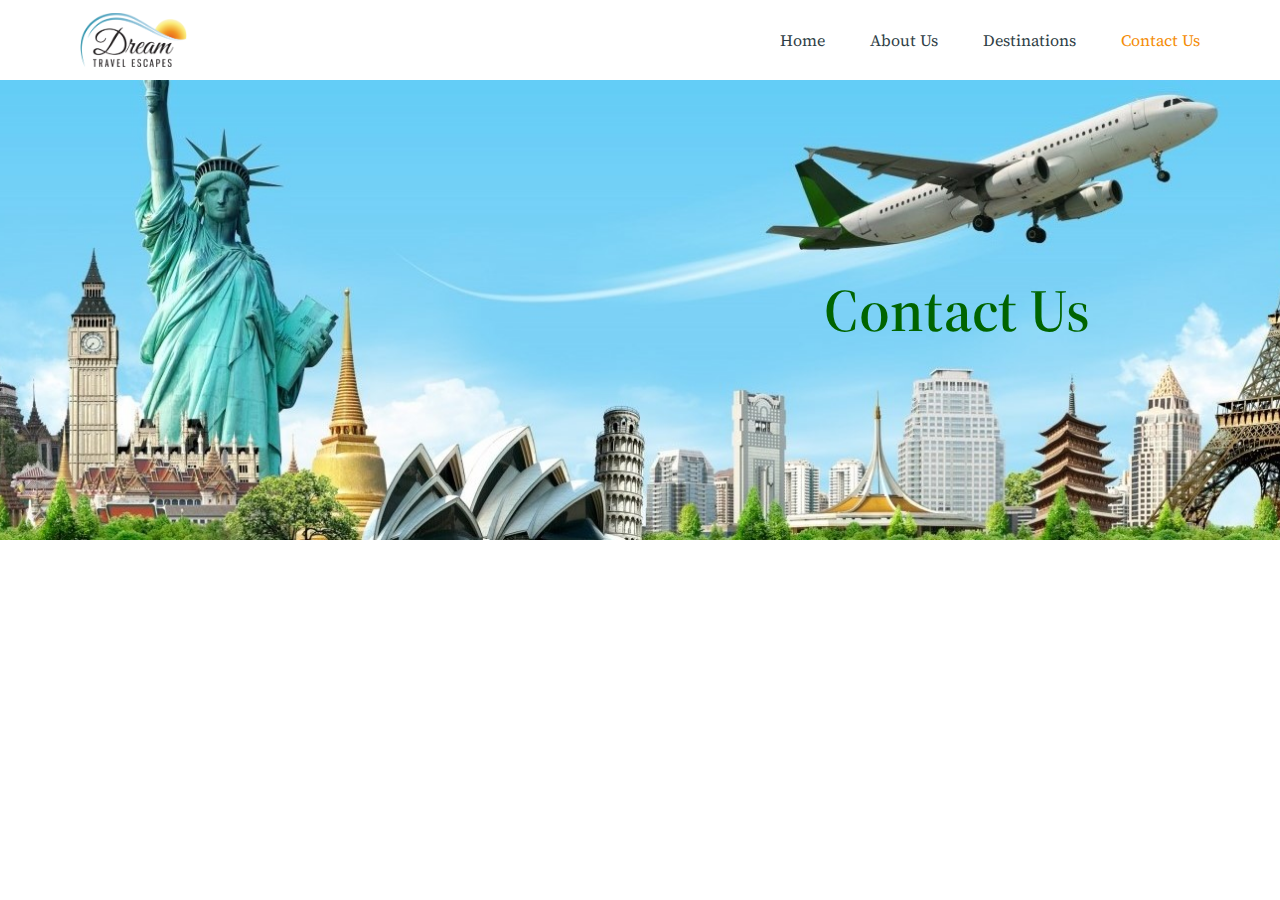
==== contact.html @ 8d0867cf "Finish Contact enter section" ====
<!DOCTYPE html>
<html lang="en">
    <head>
        <meta charset="UTF-8" />
        <meta http-equiv="X-UA-Compatible" content="IE=edge" />
        <meta name="viewport" content="width=device-width, initial-scale=1.0" />
        <title>Contuct Us</title>

        <link rel="preconnect" href="https://fonts.googleapis.com" />
        <link rel="preconnect" href="https://fonts.gstatic.com" crossorigin />
        <link rel="preconnect" href="https://fonts.googleapis.com" />
        <link rel="preconnect" href="https://fonts.gstatic.com" crossorigin />
        <link
            href="https://fonts.googleapis.com/css2?family=Be+Vietnam+Pro:wght@400;600&family=Inter:wght@400;600&family=Poppins:wght@400;600&family=Source+Serif+Pro:ital,wght@0,400;0,600;1,400&display=swap"
            rel="stylesheet"
        />

        <link rel="stylesheet" href="style.css" />
    </head>
    <body>
        <header class="header">
            <nav class="navigation">
                <img src="./assets/logo.png" alt="Dream Travel" class="logo" />
                <ul class="navigation__links">
                    <li><a href="index.html">Home</a></li>
                    <li><a href="./about.html">About Us</a></li>
                    <li><a href="./destinations.html">Destinations</a></li>
                    <li>
                        <a href="./contact.html" id="navigation__link"
                            >Contact Us</a
                        >
                    </li>
                </ul>
            </nav>
        </header>
        <section id="contactEnter-section">
            <div class="contactEnter-section__container">
                <div class="contactEnter-section__background">
                    <h1>Contact Us</h1>
                </div>
            </div>
        </section>
    </body>
</html>
---- style.css ----
* {
    padding: 0;
    margin: 0;
    box-sizing: border-box;
}

body {
    font-family: "Be Vietnam Pro", sans-serif;
    font-family: "Source Serif Pro", serif;
}

ul {
    list-style-type: none;
}

a {
    text-decoration: none;
}

/* Header */

.header {
    height: 80px;
}

.logo {
    height: 54px;
}

.navigation {
    max-width: 1440px;
    margin: 0 auto;

    display: flex;
    justify-content: space-between;
    align-items: center;
    height: 100%;
    padding-left: 80px;
    padding-right: 80px;
}

.navigation__links {
    display: flex;
    gap: 45px;
    align-items: right;
}

.navigation__links li a {
    color: #2f3e46;
    font-size: 16px;
}

.navigation__links li a:hover {
    color: #f48c06;
}

#navigation__link {
    color: #f48c06;
}

/* Hero Section */

#hero-section {
    background-image: url(./assets/hero.jpg);
    background-size: cover;
    background-position: top;
    background-color: #fbfafa;
}

.hero-section__container {
    max-width: 1440px;
    margin: 0 auto;
    padding: 190px;
}

.hero-section__container h1 {
    color: #ffffff;
    text-align: center;
    font-size: 140px;
    line-height: 90px;
    font-weight: 600;
}

.hero-section__container h2 {
    color: #ffffff;
    text-align: center;
    font-size: 40px;
    line-height: 50px;
    font-weight: 400;
}

.hero-section__container h3 {
    color: #ffffff;
    text-align: center;
    font-size: 35px;
    line-height: 75px;
    font-weight: 300;
    font-style: italic;
}

/* About Us Section */

#about-section {
    background-color: #d0ccc733;
}

.about-section__container {
    max-width: 1440px;
    margin: 0 auto;
    padding: 80px;
}

.about-section__container h2 {
    text-align: center;
    font-size: 60px;
    line-height: 72px;
    color: #2f3e46;
    margin-bottom: 60px;
}

.about-section__filters {
    display: flex;
    justify-content: space-between;
    margin-bottom: 60px;
    gap: 40px;
}

.about-section__left {
    width: 50%;
}

.about-section__right video {
    width: 100%;
    height: auto;
}

.about-section__right {
    width: 50%;
}

.about-section__left h3 {
    font-size: 40px;
    line-height: 50px;
    color: #2f3e46;
    margin-bottom: 35px;
    font-weight: 400;
}

.about-section__left p {
    color: #2f2f2f;
    font-size: 20px;
    margin-bottom: 45px;
}

.about-section__left a {
    color: #f48c06;
    font-size: 20px;
    line-height: 40px;
    margin-bottom: 30px;
}

/* Destinations Section */

.destinations-section__container {
    max-width: 1440px;
    margin: 0 auto;
    padding: 80px;

    display: flex;
    justify-content: space-between;
    gap: 40px;
}

.destinations-section__left {
    width: 30%;
}

.destinations-section__left h3 {
    text-align: left;
    font-size: 60px;
    line-height: 72px;
    color: #2f3e46;
    margin-bottom: 40px;
    font-weight: 600;
}

.destinations-section__left ol li,
li a {
    color: #2f3e46;
    font-size: 20px;
    line-height: 60px;
}

.destinations-section__left ol li {
    margin-left: 30px;
}

.destinations-section__left ol li:hover,
li a:hover {
    color: #f48c06;
}

.explore-link {
    color: #f48c06;
    font-size: 20px;
    line-height: 120px;
}

.destinations-section__right {
    width: 70%;
    display: flex;
    flex-wrap: wrap;
    gap: 40px;
}

.destinations-card {
    width: 45%;

    padding: 10px;
    background-color: #d0ccc733;
    border-radius: 10px;
}

.destinations-card__img {
    width: 100%;
    height: auto;
    margin-bottom: 24px;
}

.destinations-card__title {
    font-size: 25px;
    line-height: 40px;
    font-weight: 600;

    margin-bottom: 5px;
    text-align: left;
}

.destinations-card__text {
    font-size: 14px;
    line-height: 28px;
    color: #2f3e46;
    text-align: left;
    margin-bottom: 30px;
}

/* Footer */

#footer {
    background-color: #d0ccc733;
}

.footer__container {
    max-width: 1440px;
    margin: 0 auto;
    padding: 80px;
}

.footer__logo {
    width: 200px;
    height: auto;
}

.footer__text {
    color: #2f3e46;
    font-size: 16px;
    line-height: 50px;
    display: block;
}

.footer__social-icons img {
    margin-top: 40px;
    border-radius: 30%;
}

.footer__brand {
    width: 30%;
}

.text-center {
    text-align: center;
}

.footer__logo {
    margin-bottom: 25px;
}

.footer__content {
    display: flex;
    margin-bottom: 80px;
    justify-content: space-between;
}

.footer__heading {
    color: #2f2f2f;
    font-size: 25px;
    line-height: 50px;
    margin-bottom: 25px;
}

.footer__contact {
    width: 30%;
}

.footer__contact p {
    line-height: 30px;
}

.footer__brand p {
    line-height: 30px;
}

/* Destinations Page */
/* Introduction Section */

#introduction-section {
    background-image: url(./assets/destinations.jpg);
    background-size: cover;
    background-position: top;
    background-color: #fbfafa;
}

.introduction-section__container {
    max-width: 1440px;
    margin: 0 auto;
    padding: 190px;
}

.introduction-section__container h1 {
    color: #ffffff;
    text-align: center;
    font-size: 120px;
    line-height: 140px;
    font-weight: 600;
}

/* Data Table Section */

.data-section__container {
    max-width: 1440px;
    margin: 0 auto;
    padding: 80px;
}

.data-section__container h2 {
    text-align: center;
    font-size: 60px;
    line-height: 72px;
    color: #2f3e46;
    margin-bottom: 60px;
}

.destinations-table {
    border-collapse: collapse;
    width: 100%;
}

.destinations-table td,
th {
    text-align: center;
    border: 1px solid #ddd;
    padding: 8px;
}

.destinations-table tr:nth-child(even) {
    background-color: #f2f2f2;
}

.destinations-table tr:hover {
    background-color: #ddd;
}

.destinations-table th {
    padding-top: 12px;
    padding-bottom: 12px;
    text-align: center;
    background-color: #0077b6;
    color: #ffffff;
}

/* Sightseeings Section */

#sightseeings-section {
    background-color: d0ccc733;
}

.sightseeings-section__container {
    max-width: 1440px;
    margin: 0 auto;
    padding: 80px;
}

.sightseeings-section__filter {
    display: flex;
    gap: 40px;
    margin-bottom: 40px;
}

.sightseeings-section__left iframe {
    width: 100%;
    height: 100%;
}

.sightseeings-section__left {
    width: 45%;
}

.sightseeings-section__right {
    width: 55%;
}

.sightseeings-section__right h3 {
    font-size: 40px;
    line-height: 50px;
    color: #0077b6;
    margin-bottom: 15px;
    font-weight: 600;
}

.sightseeings-dl dt {
    color: #2f2f2f;
    font-size: 20px;
    font-weight: 600;
}

.sightseeings-dl dd {
    color: #2f2f2f;
    font-size: 16px;
    font-weight: 400;
    margin-left: 30px;
    margin-bottom: 10px;
}

/* Contact Us Page */
/* Contact Enter Section */

#contactEnter-section {
    background-image: url(./assets/contact.jpg);
    background-size: cover;
    background-position: top;
    background-color: #fbfafa;
}

.contactEnter-section__container {
    max-width: 1440px;
    margin: 0 auto;
    padding: 190px;
}

.contactEnter-section__container h1 {
    color: #006400;
    text-align: end;
    font-size: 60px;
    line-height: 80px;
    font-weight: 600;
}
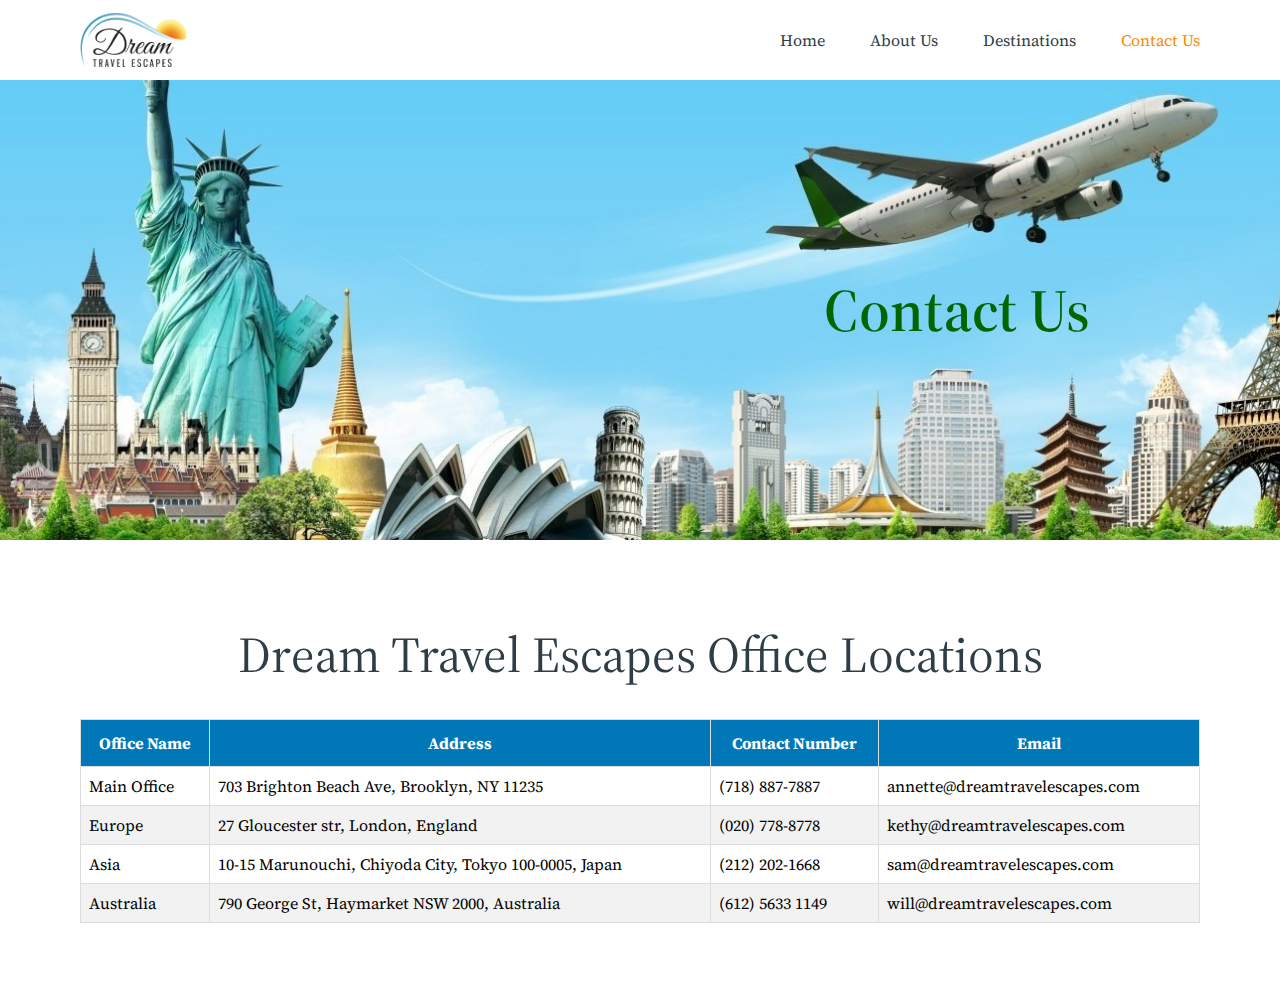
==== commit 3f9e3cf9: "Finish Locations table section" ====
--- a/contact.html
+++ b/contact.html
@@ -40,5 +40,51 @@
                 </div>
             </div>
         </section>
+        <section id="locations-section">
+            <div class="locations-section__container">
+                <h2>Dream Travel Escapes Office Locations</h2>
+                <table class="locations-table">
+                    <thead>
+                        <tr>
+                            <th>Office Name</th>
+                            <th>Address</th>
+                            <th>Contact Number</th>
+                            <th>Email</th>
+                        </tr>
+                    </thead>
+                    <tbody>
+                        <tr>
+                            <td>Main Office</td>
+                            <td>703 Brighton Beach Ave, Brooklyn, NY 11235</td>
+                            <td>(718) 887-7887</td>
+                            <td>annette@dreamtravelescapes.com</td>
+                        </tr>
+                        <tr>
+                            <td>Europe</td>
+                            <td>27 Gloucester str, London, England</td>
+                            <td>(020) 778-8778</td>
+                            <td>kethy@dreamtravelescapes.com</td>
+                        </tr>
+                        <tr>
+                            <td>Asia</td>
+                            <td>
+                                10-15 Marunouchi, Chiyoda City, Tokyo 100-0005,
+                                Japan
+                            </td>
+                            <td>(212) 202-1668</td>
+                            <td>sam@dreamtravelescapes.com</td>
+                        </tr>
+                        <tr>
+                            <td>Australia</td>
+                            <td>
+                                790 George St, Haymarket NSW 2000, Australia
+                            </td>
+                            <td>(612) 5633 1149</td>
+                            <td>will@dreamtravelescapes.com</td>
+                        </tr>
+                    </tbody>
+                </table>
+            </div>
+        </section>
     </body>
 </html>
--- a/style.css
+++ b/style.css
@@ -454,3 +454,48 @@
     line-height: 80px;
     font-weight: 600;
 }
+
+/* Locations Table Section */
+
+.locations-section__container {
+    max-width: 1440px;
+    margin: 0 auto;
+    padding: 80px;
+}
+
+.locations-section__container h2 {
+    text-align: center;
+    font-size: 50px;
+    font-weight: 400;
+    color: #2f3e46;
+    margin-bottom: 30px;
+}
+
+.locations-table {
+    border-collapse: collapse;
+    width: 100%;
+    margin-top: 0px;
+}
+
+.locations-table td,
+th {
+    text-align: left;
+    border: 1px solid #ddd;
+    padding: 8px;
+}
+
+.locations-table tr:nth-child(even) {
+    background-color: #f2f2f2;
+}
+
+.locations-table tr:hover {
+    background-color: #ddd;
+}
+
+.locations-table th {
+    padding-top: 12px;
+    padding-bottom: 12px;
+    text-align: center;
+    background-color: #0077b6;
+    color: #ffffff;
+}
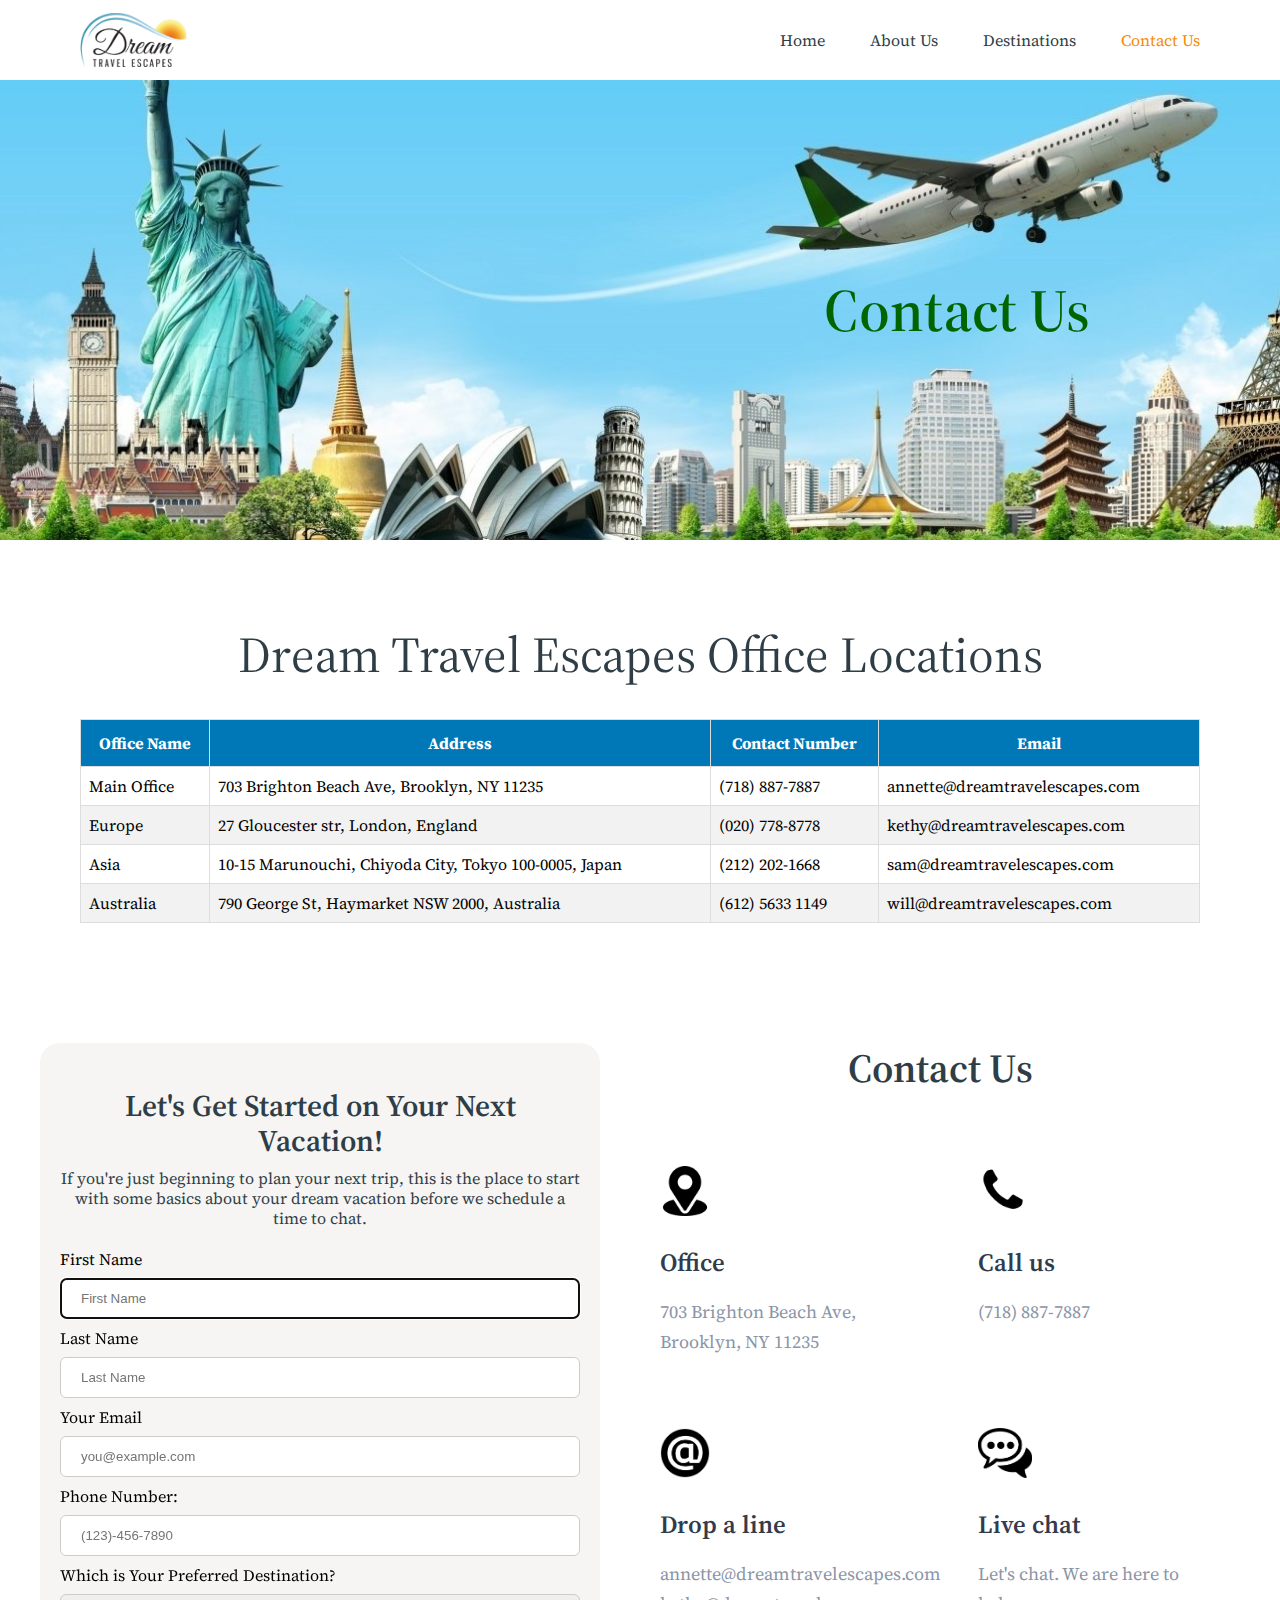
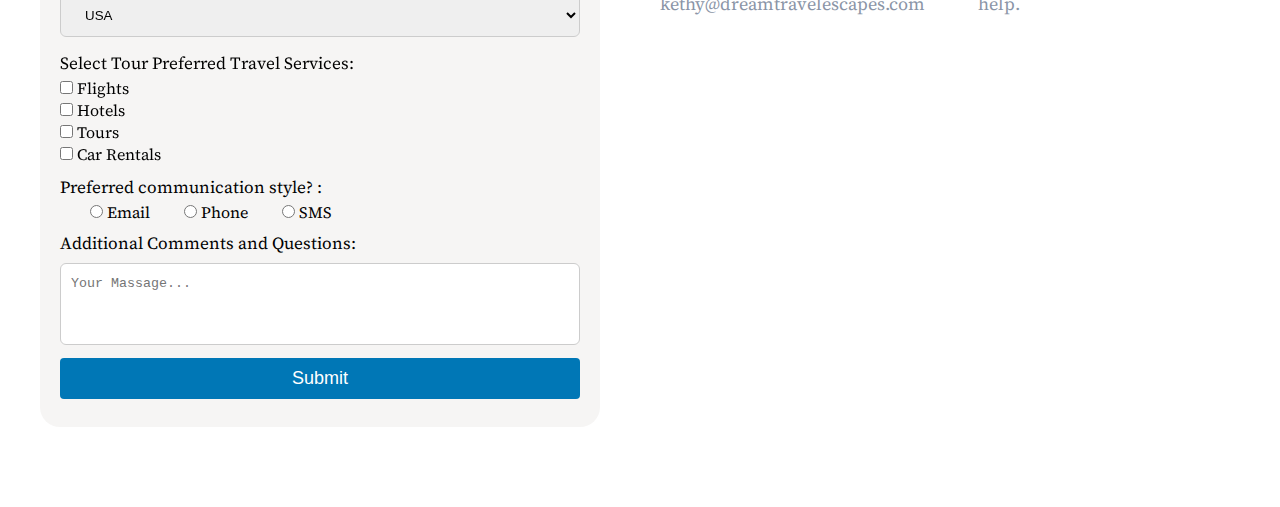
==== commit 61f7731b: "Finish Contact Form section" ====
--- a/contact.html
+++ b/contact.html
@@ -86,5 +86,239 @@
                 </table>
             </div>
         </section>
+        <section id="contactForm-section">
+            <div class="contactForm-section__container">
+                <div class="contactForm-section__left">
+                    <form class="form-content">
+                        <h4>Let's Get Started on Your Next Vacation!</h4>
+                        <p>
+                            If you're just beginning to plan your next trip,
+                            this is the place to start with some basics about
+                            your dream vacation before we schedule a time to
+                            chat.
+                        </p>
+                        <div>
+                            <label for="firstName">First Name</label><br />
+                            <input
+                                type="text"
+                                id="firstName"
+                                name="firstName"
+                                placeholder="First Name"
+                                required
+                                autofocus
+                            />
+                        </div>
+
+                        <div>
+                            <label for="lastName">Last Name</label><br />
+                            <input
+                                type="text"
+                                id="lastName"
+                                name="lastName"
+                                placeholder="Last Name"
+                                required
+                            />
+                        </div>
+
+                        <div>
+                            <label for="emailInput">Your Email</label><br />
+                            <input
+                                type="email"
+                                id="emailInput"
+                                name="email"
+                                placeholder="you@example.com"
+                                required
+                            />
+                        </div>
+
+                        <div>
+                            <label for="phoneNumberInput">Phone Number:</label>
+                            <input
+                                type="tel"
+                                id="phoneNumberInput"
+                                name="phoneNumber"
+                                pattern="[0-9]{3}-[0-9]{3}-[0-9]{4}"
+                                placeholder="(123)-456-7890"
+                                required
+                            />
+                        </div>
+
+                        <div>
+                            <label for="preferredDestinationSelect"
+                                >Which is Your Preferred Destination?</label
+                            >
+                            <select
+                                id="preferredDestinationSelect"
+                                name="preferredDestination"
+                            >
+                                <option value="USA">USA</option>
+                                <option value="Canada">Canada</option>
+                                <option value="Mexico">Mexico</option>
+                                <option value="Caribbean">Caribbean</option>
+                                <option value="Europe">Europe</option>
+                                <option value="Central America">
+                                    Central America
+                                </option>
+                                <option value="South America">
+                                    South America
+                                </option>
+                                <option value="South Pacific">
+                                    South Pacific
+                                </option>
+                                <option value="Australia">Australia</option>
+                                <option value="Indian Ocean">
+                                    Indian Ocean
+                                </option>
+                                <option value="Asia">Asia</option>
+                                <option value="Africa">Africa</option>
+                                <option value="Middle East">Middle East</option>
+                            </select>
+                        </div>
+
+                        <div class="form-checkbox">
+                            <h5>Select Tour Preferred Travel Services:</h5>
+                            <div>
+                                <input
+                                    type="checkbox"
+                                    id="preferredServiceFlightsCheckbox"
+                                    name="isFlightsPreferred"
+                                    required
+                                />
+                                <label for="preferredServiceflightsCheckbox"
+                                    >Flights</label
+                                >
+                            </div>
+                            <div>
+                                <input
+                                    type="checkbox"
+                                    id="preferredServiceHotelsCheckbox"
+                                    name="isHotelssPreferred"
+                                />
+                                <label for="preferredServiceHotelsCheckbox"
+                                    >Hotels</label
+                                >
+                            </div>
+                            <div>
+                                <input
+                                    type="checkbox"
+                                    id="preferredServiceToursCheckbox"
+                                    name="isToursPreferred"
+                                />
+                                <label for="preferredServiceToutssCheckbox"
+                                    >Tours</label
+                                >
+                            </div>
+                            <div>
+                                <input
+                                    type="checkbox"
+                                    id="preferredServiceCarRentalsCheckbox"
+                                    name="isCarRentalssPreferred"
+                                />
+                                <label for="preferredServiceCarRentalsCheckbox"
+                                    >Car Rentals</label
+                                >
+                            </div>
+                        </div>
+
+                        <div class="form-radio">
+                            <h5>Preferred communication style? :</h5>
+                            <input
+                                type="radio"
+                                id="emailRadio"
+                                name="preferredCommunicationStyle"
+                                value="Email"
+                            />
+                            <label for="emailRadio">Email</label>
+
+                            <input
+                                type="radio"
+                                id="phoneRadio"
+                                name="preferredCommunicationStyle"
+                                value="Phone"
+                            />
+                            <label for="phoneRadio">Phone</label>
+
+                            <input
+                                type="radio"
+                                id="smsRadio"
+                                name="preferredCommunicationStyle"
+                                value="SMA"
+                            />
+                            <label for="smsRadio">SMS</label>
+                        </div>
+
+                        <div class="form-textarea">
+                            <label for="commentsTextarea"
+                                >Additional Comments and Questions:</label
+                            ><br />
+                            <textarea
+                                name="comments"
+                                id="commentsTextarea"
+                                rows="3"
+                                placeholder="Your Massage..."
+                            ></textarea>
+                        </div>
+
+                        <input
+                            class="submit-input"
+                            type="submit"
+                            value="Submit"
+                        />
+                    </form>
+                </div>
+                <div class="contactForm-section__right">
+                    <h4>Contact Us</h4>
+                    <div class="contact-section__contacts">
+                        <div class="card">
+                            <img
+                                src="./assets/location-icon.png"
+                                alt="location icon"
+                            />
+                            <h3 class="card__title">Office</h3>
+                            <p class="card__text">
+                                703 Brighton Beach Ave, Brooklyn, NY 11235
+                            </p>
+                        </div>
+                        <div class="card">
+                            <img
+                                src="./assets/phone-icon.png"
+                                alt="phone icon"
+                            />
+                            <h3 class="card__title">Call us</h3>
+                            <p class="card__text">(718) 887-7887</p>
+                        </div>
+                        <div class="card">
+                            <img
+                                src="./assets/email-icon.png"
+                                alt="email icon"
+                            />
+                            <h3 class="card__title">Drop a line</h3>
+                            <p class="card__text">
+                                annette@dreamtravelescapes.com <br />
+                                kethy@dreamtravelescapes.com
+                            </p>
+                        </div>
+                        <div class="card">
+                            <img src="./assets/chat-icon.png" alt="chat icon" />
+                            <h3 class="card__title">Live chat</h3>
+                            <p class="card__text">
+                                Let's chat. We are here to help.
+                            </p>
+                        </div>
+                    </div>
+                    <div class="contacts-map">
+                        <iframe
+                            src="https://www.google.com/maps/embed?pb=!1m18!1m12!1m3!1d3030.349646050708!2d-73.96045649999999!3d40.578037!2m3!1f0!2f0!3f0!3m2!1i1024!2i768!4f13.1!3m3!1m2!1s0x89c24441ee149afb%3A0x2fd601e40e11e9e9!2s703%20Brighton%20Beach%20Ave%2C%20Brooklyn%2C%20NY%2011235!5e0!3m2!1sru!2sus!4v1683657957077!5m2!1sru!2sus"
+                            width="620"
+                            height="300"
+                            style="border: 0"
+                            allowfullscreen=""
+                            loading="lazy"
+                            referrerpolicy="no-referrer-when-downgrade"
+                        ></iframe>
+                    </div>
+                </div>
+            </div>
+        </section>
     </body>
 </html>
--- a/style.css
+++ b/style.css
@@ -499,3 +499,170 @@
     background-color: #0077b6;
     color: #ffffff;
 }
+
+/* Contact Form Section */
+
+.contactForm-section__container {
+    max-width: 1440px;
+    margin: 0 auto;
+    padding: 40px;
+    display: flex;
+
+    gap: 40px;
+    margin-bottom: 40px;
+}
+
+.contactForm-section__right h4 {
+    text-align: center;
+    font-size: 40px;
+    line-height: 50px;
+    color: #2f3e46;
+    margin-bottom: 65px;
+    font-weight: 600;
+}
+
+.contactForm-section__left {
+    width: 50%;
+}
+
+.contactForm-section__right {
+    width: 50%;
+}
+
+.form-content {
+    background-color: #d0ccc733;
+    border-radius: 20px;
+    padding: 20px;
+}
+
+.form-content h4 {
+    font-size: 30px;
+    line-height: 35px;
+    color: #2f3e46;
+    margin-top: 25px;
+    margin-bottom: 10px;
+    font-weight: 600;
+    text-align: center;
+}
+
+.form-content p {
+    color: #2f3e46;
+    font-size: 16px;
+    line-height: 20px;
+    margin-bottom: 20px;
+    text-align: center;
+}
+
+#firstName,
+#lastName,
+#emailInput,
+#phoneNumberInput,
+#preferredDestinationSelect {
+    width: 100%;
+    padding: 12px 20px;
+    margin: 8px 0;
+    display: inline-block;
+    border: 1px solid #ccc;
+    border-radius: 6px;
+    box-sizing: border-box;
+}
+
+.form-content input[type="checkbox"] {
+    cursor: pointer;
+}
+
+.form-checkbox {
+    display: block;
+    position: relative;
+    padding-left: 0px;
+    margin-bottom: 12px;
+    cursor: pointer;
+    font-size: 16px;
+}
+
+.form-checkbox h5 {
+    font-size: 17px;
+    font-weight: 400;
+    line-height: 20px;
+    margin-top: 8px;
+    margin-bottom: 4px;
+}
+
+.submit-input {
+    width: 100%;
+    font-size: 18px;
+    background-color: #0077b6;
+    color: #ffffff;
+    padding: 10px 10px;
+    margin: 8px 0;
+    border: none;
+    border-radius: 4px;
+    cursor: pointer;
+}
+
+.submit-input:hover {
+    background-color: #3693c5;
+}
+
+.form-radio h5 {
+    font-size: 17px;
+    font-weight: 400;
+    line-height: 20px;
+    margin-top: 8px;
+    margin-bottom: 4px;
+}
+
+.form-radio input[type="radio"] {
+    margin-left: 30px;
+}
+
+.form-textarea label {
+    font-size: 17px;
+    line-height: 40px;
+}
+
+.form-textarea textarea {
+    padding: 10px;
+    width: 100%;
+    line-height: 1.5;
+    border-radius: 6px;
+    border: 1px solid #ccc;
+    resize: none;
+}
+
+.contact-section__contacts {
+    display: flex;
+    flex-wrap: wrap;
+    gap: 35px;
+}
+
+.card {
+    width: calc((100% - 35px) / 2);
+
+    padding: 8px 20px;
+    background-color: #ffffff;
+    border-radius: 15px;
+}
+.card img {
+    margin-bottom: 16px;
+    width: auto;
+    height: 50px;
+}
+
+.card__title {
+    color: #323b4b;
+    font-size: 25px;
+    line-height: 50px;
+    font-weight: 600;
+
+    margin-bottom: 10px;
+    text-align: left;
+}
+
+.card__text {
+    font-size: 18px;
+    line-height: 30px;
+    color: #8a94a6;
+    text-align: left;
+    margin-bottom: 20px;
+}
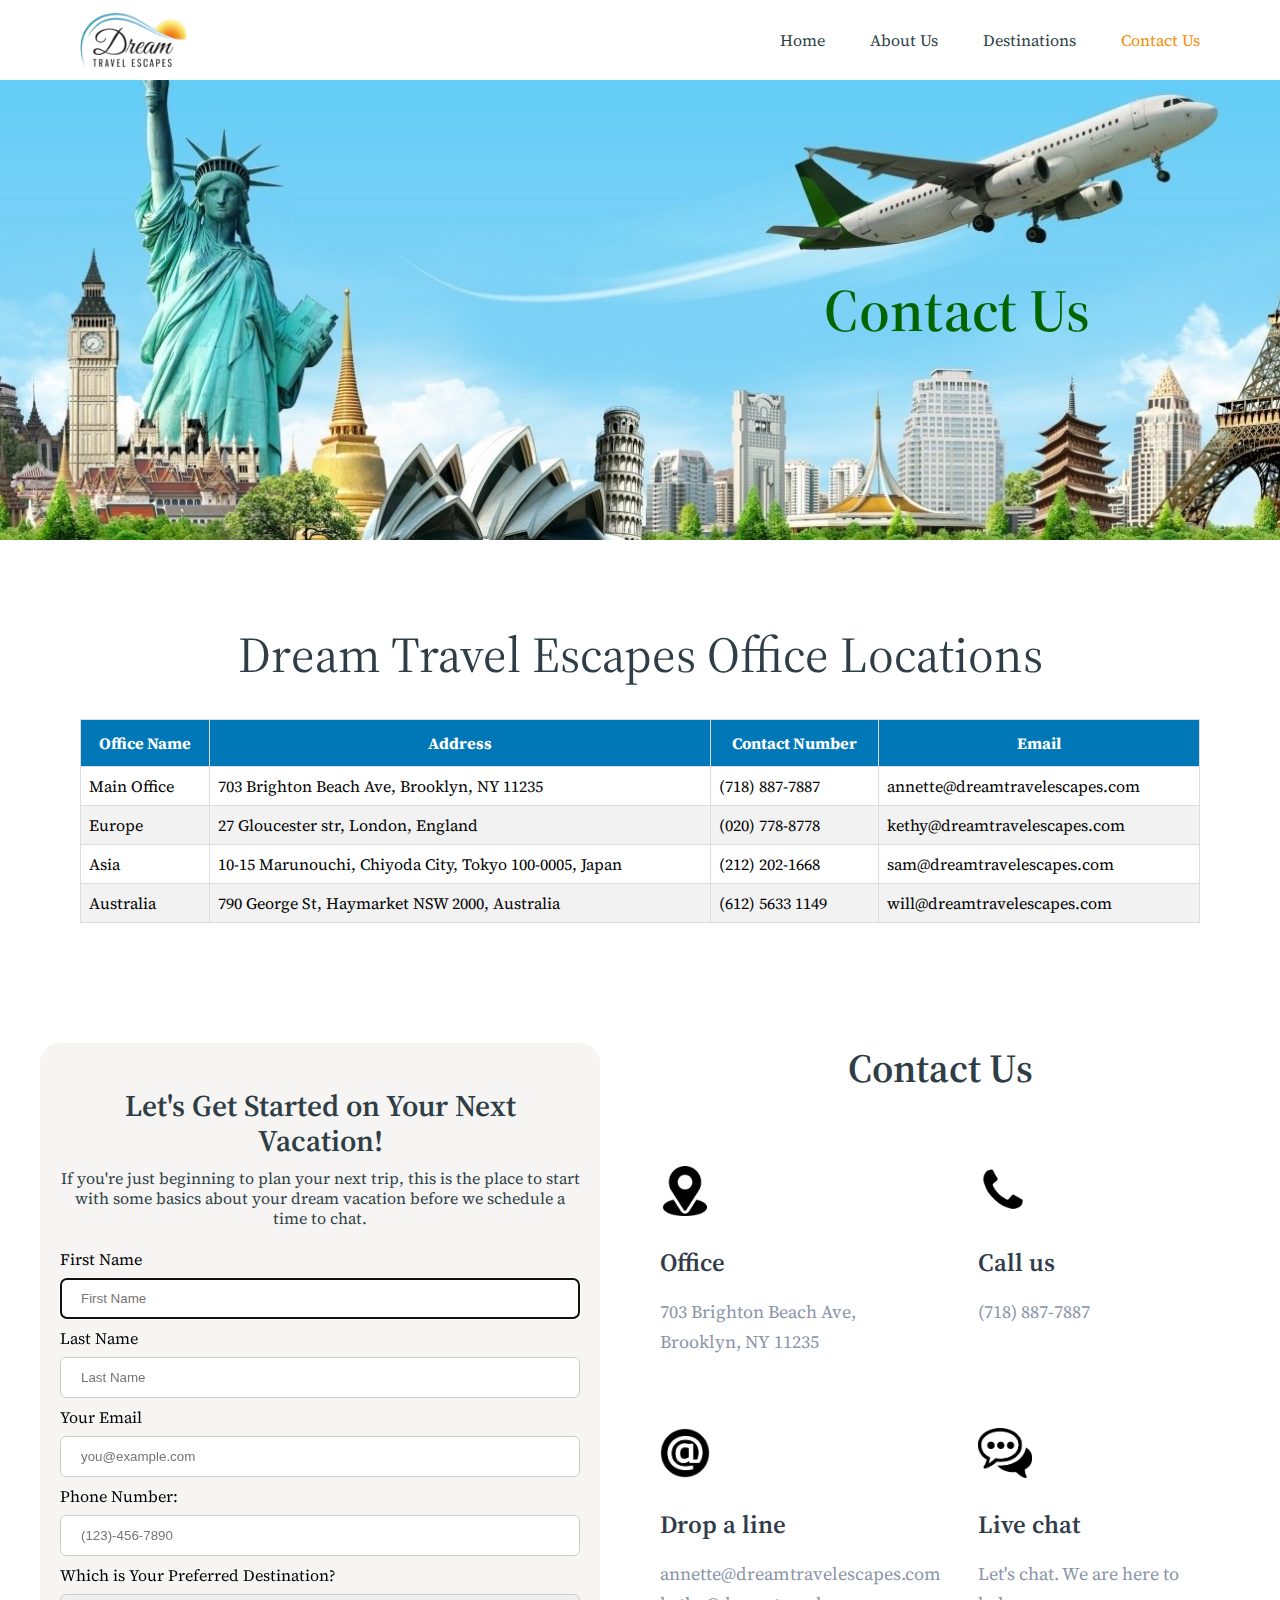
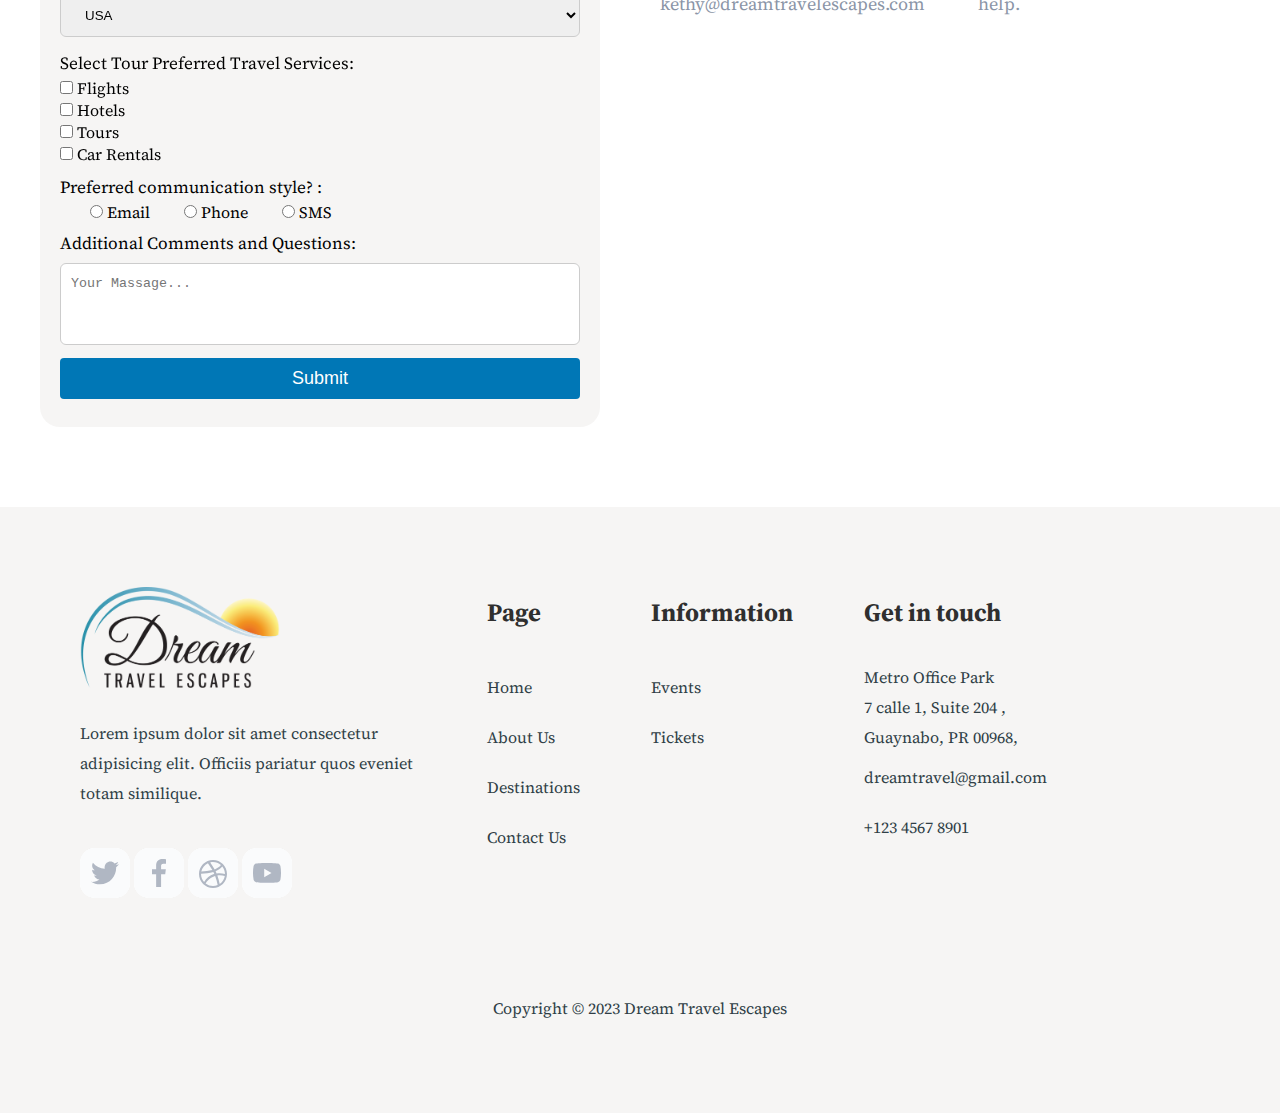
==== commit fa827c71: "Add Footer section to Contact Us Page" ====
--- a/contact.html
+++ b/contact.html
@@ -320,5 +320,60 @@
                 </div>
             </div>
         </section>
+        <footer id="footer">
+            <div class="footer__container">
+                <div class="footer__content">
+                    <div class="footer__brand">
+                        <img
+                            src="./assets/logo.png"
+                            alt="Logo"
+                            class="footer__logo"
+                        />
+                        <p class="footer__text">
+                            Lorem ipsum dolor sit amet consectetur adipisicing
+                            elit. Officiis pariatur quos eveniet totam
+                            similique.
+                        </p>
+                        <div class="footer__social-icons">
+                            <img src="./assets/twitter.svg" alt="" />
+                            <img src="./assets/facebook.svg" alt="" />
+                            <img src="./assets/dribbble.svg" alt="" />
+                            <img src="./assets/youtube.svg" alt="" />
+                        </div>
+                    </div>
+                    <div class="footer__pages">
+                        <h4 class="footer__heading">Page</h4>
+                        <a href="" class="footer__text">Home</a>
+                        <a href="" class="footer__text">About Us</a>
+                        <a href="" class="footer__text">Destinations</a>
+                        <a href="" class="footer__text">Contact Us</a>
+                    </div>
+                    <div class="footer__about">
+                        <h4 class="footer__heading">Information</h4>
+                        <a href="" class="footer__text">Events</a>
+                        <a href="" class="footer__text">Tickets</a>
+                    </div>
+                    <div class="footer__contact">
+                        <h4 class="footer__heading">Get in touch</h4>
+                        <p class="footer__text">
+                            Metro Office Park<br />
+                            7 calle 1, Suite 204 ,<br />
+                            Guaynabo, PR 00968,
+                        </p>
+                        <a
+                            href="mailto: delizioso@gmail.com<"
+                            class="footer__text"
+                            >dreamtravel@gmail.com</a
+                        >
+                        <a href="tel:+123 4567 8901" class="footer__text"
+                            >+123 4567 8901</a
+                        >
+                    </div>
+                </div>
+                <p class="footer__text text-center">
+                    Copyright &COPY; 2023 Dream Travel Escapes
+                </p>
+            </div>
+        </footer>
     </body>
 </html>
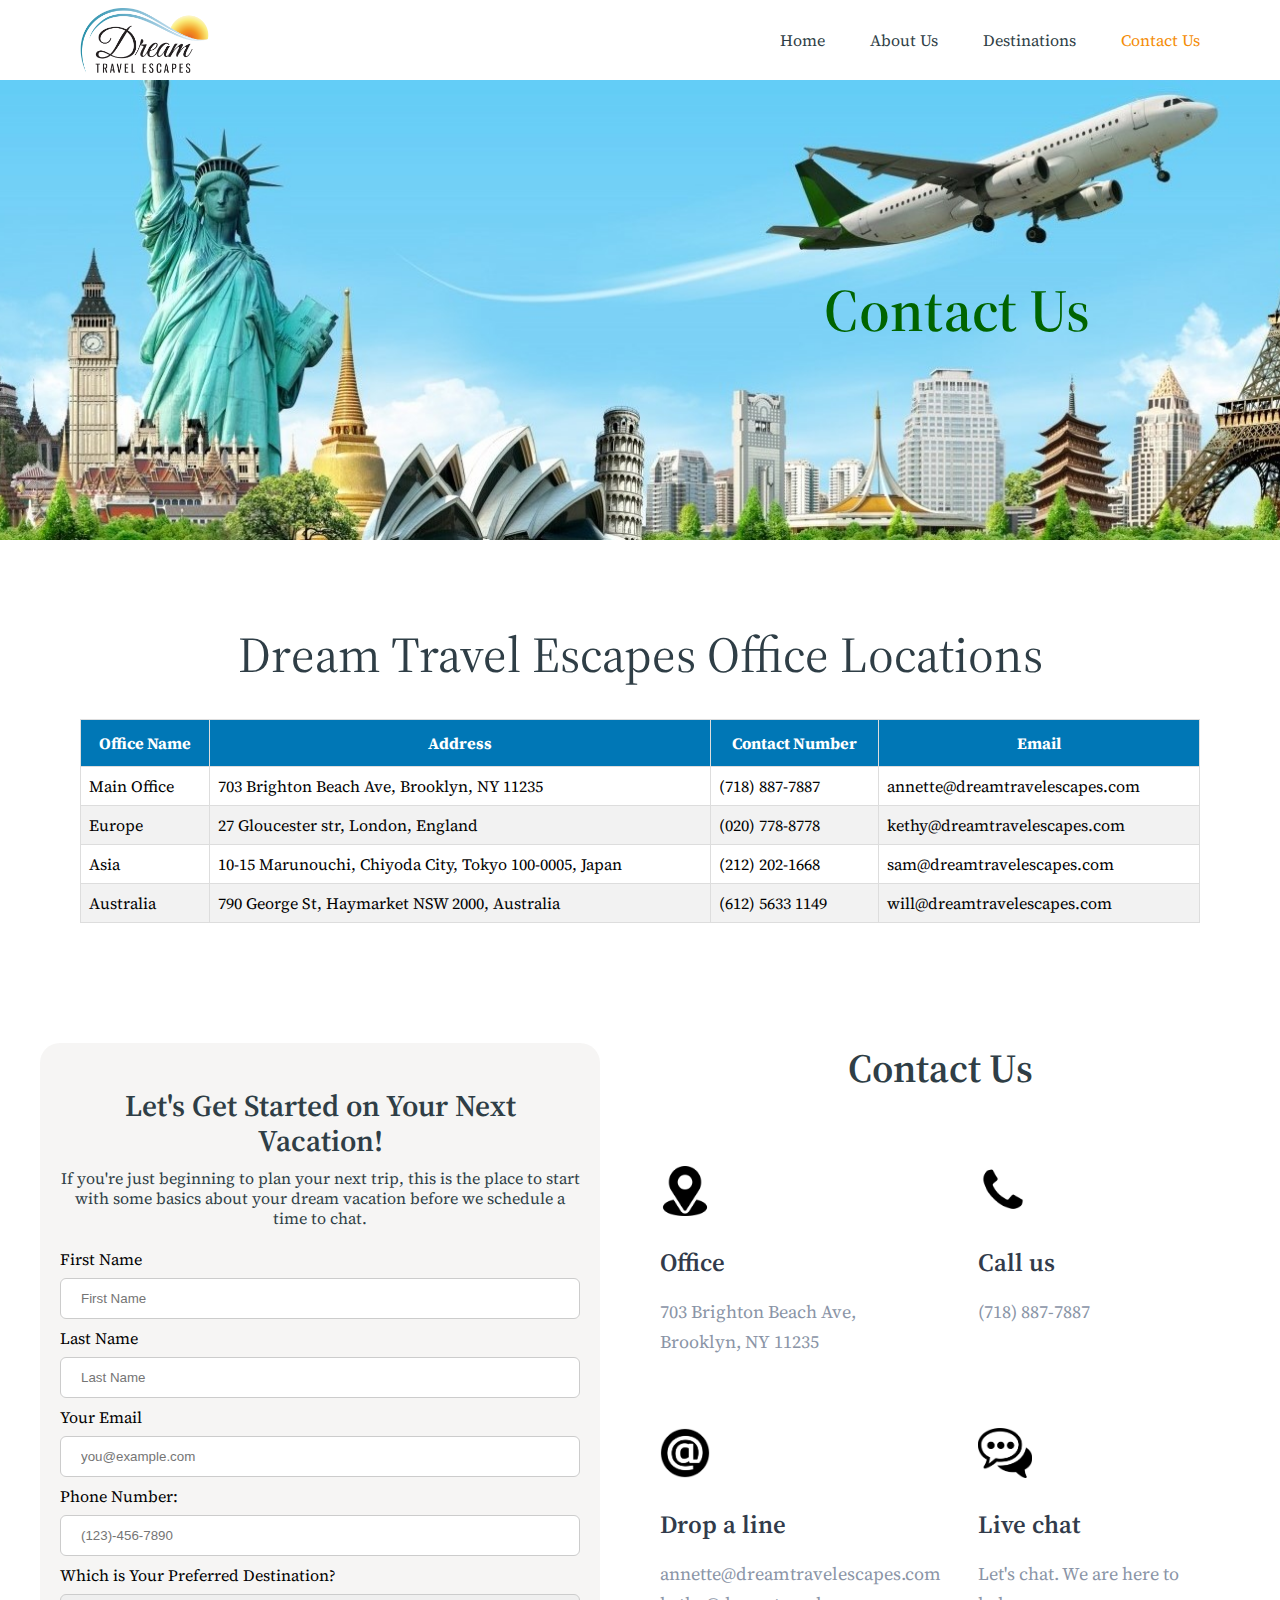
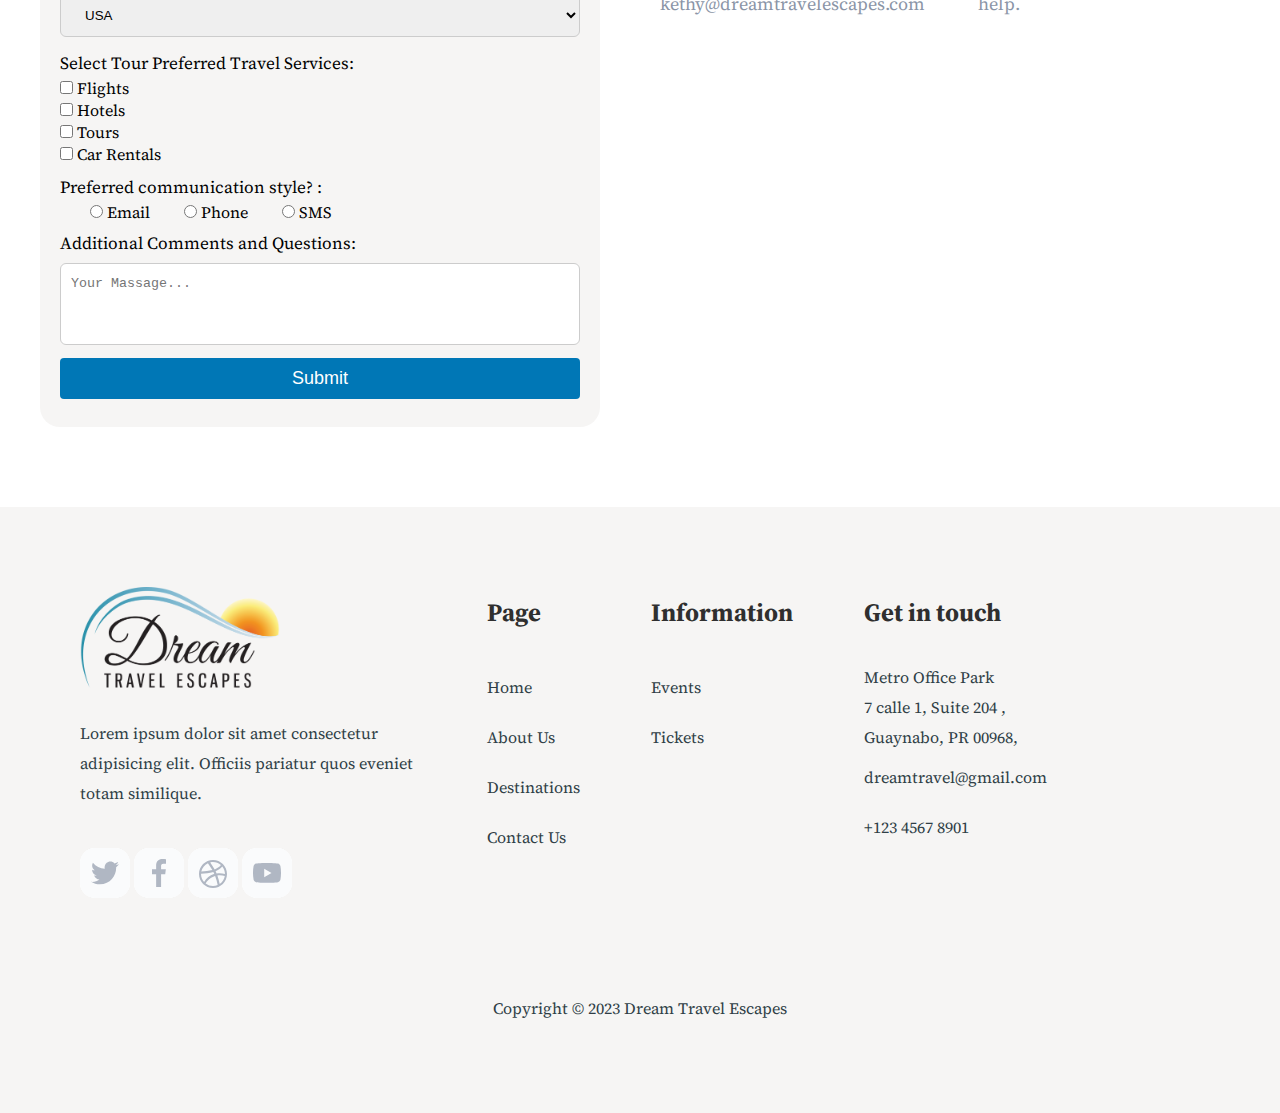
==== commit 1e0daf76: "Fix typo" ====
--- a/contact.html
+++ b/contact.html
@@ -105,7 +105,6 @@
                                 name="firstName"
                                 placeholder="First Name"
                                 required
-                                autofocus
                             />
                         </div>
 
--- a/style.css
+++ b/style.css
@@ -24,7 +24,7 @@
 }
 
 .logo {
-    height: 54px;
+    height: 65px;
 }
 
 .navigation {
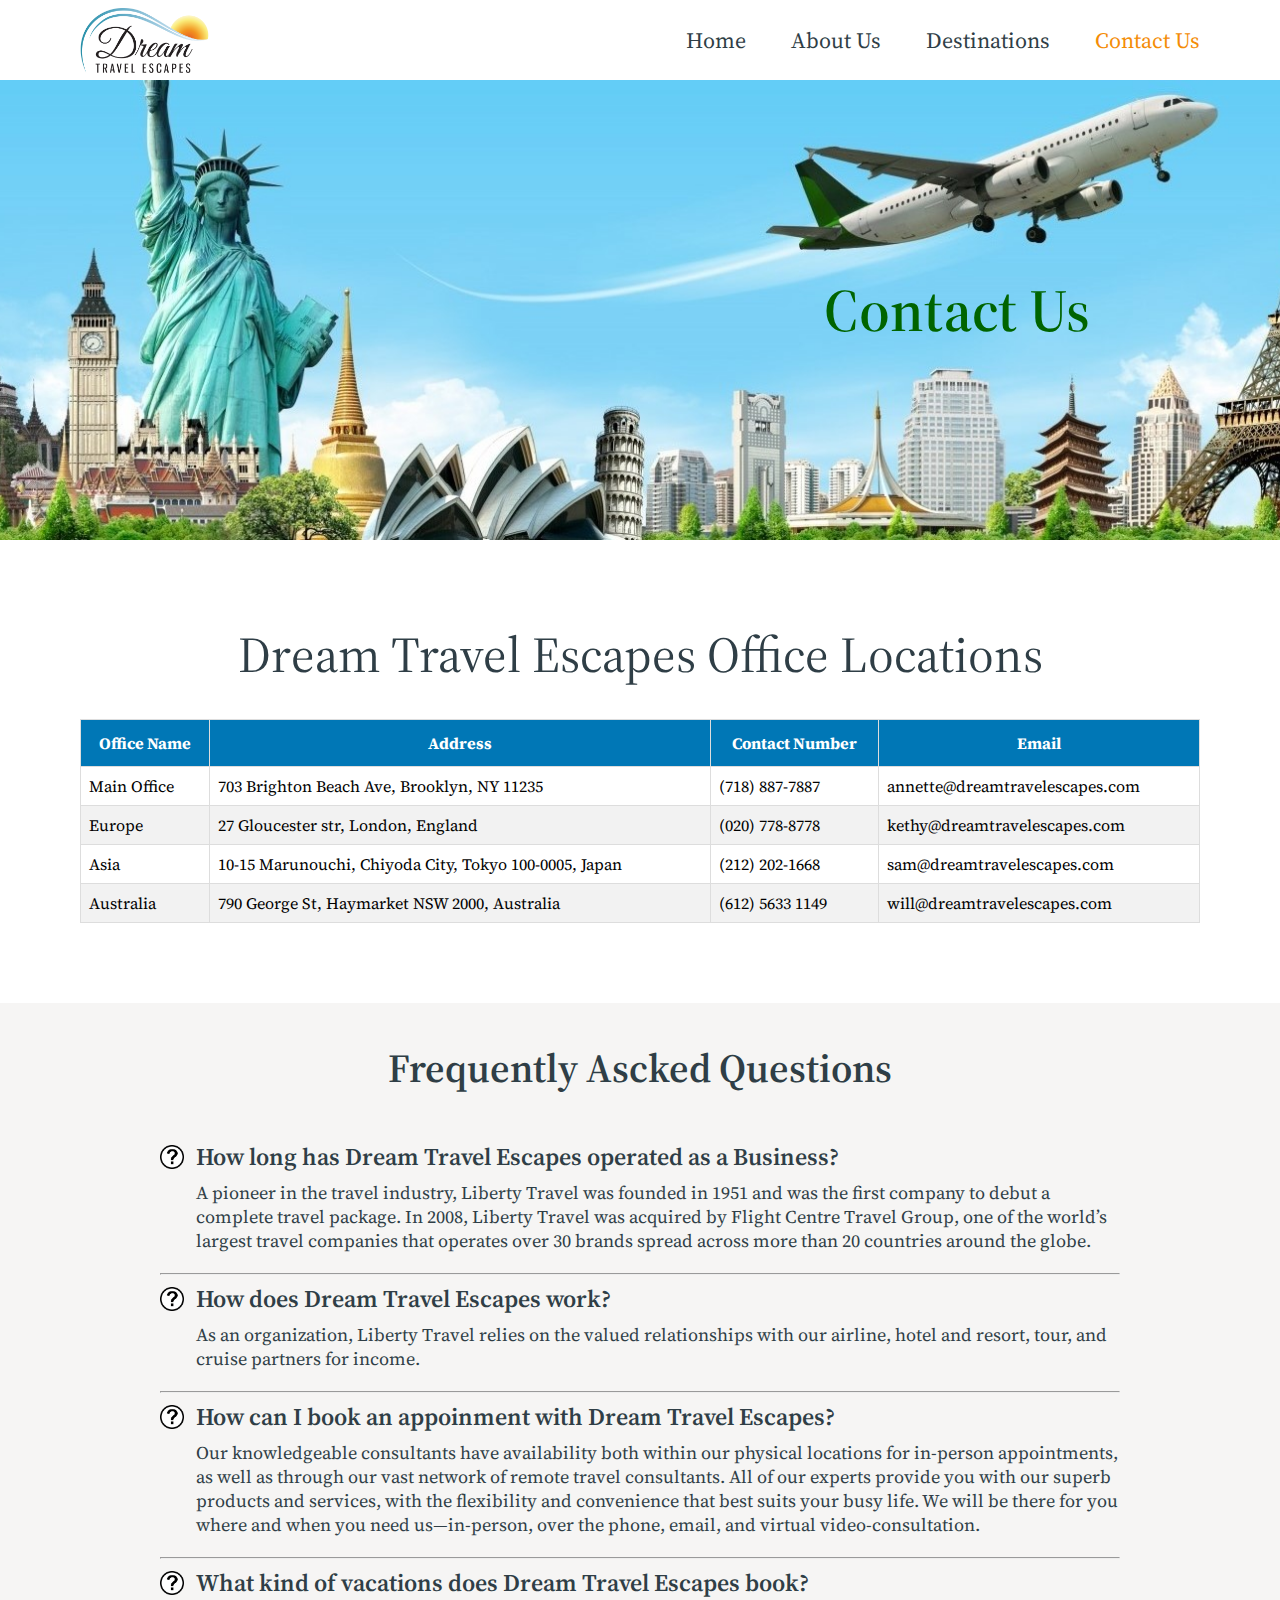
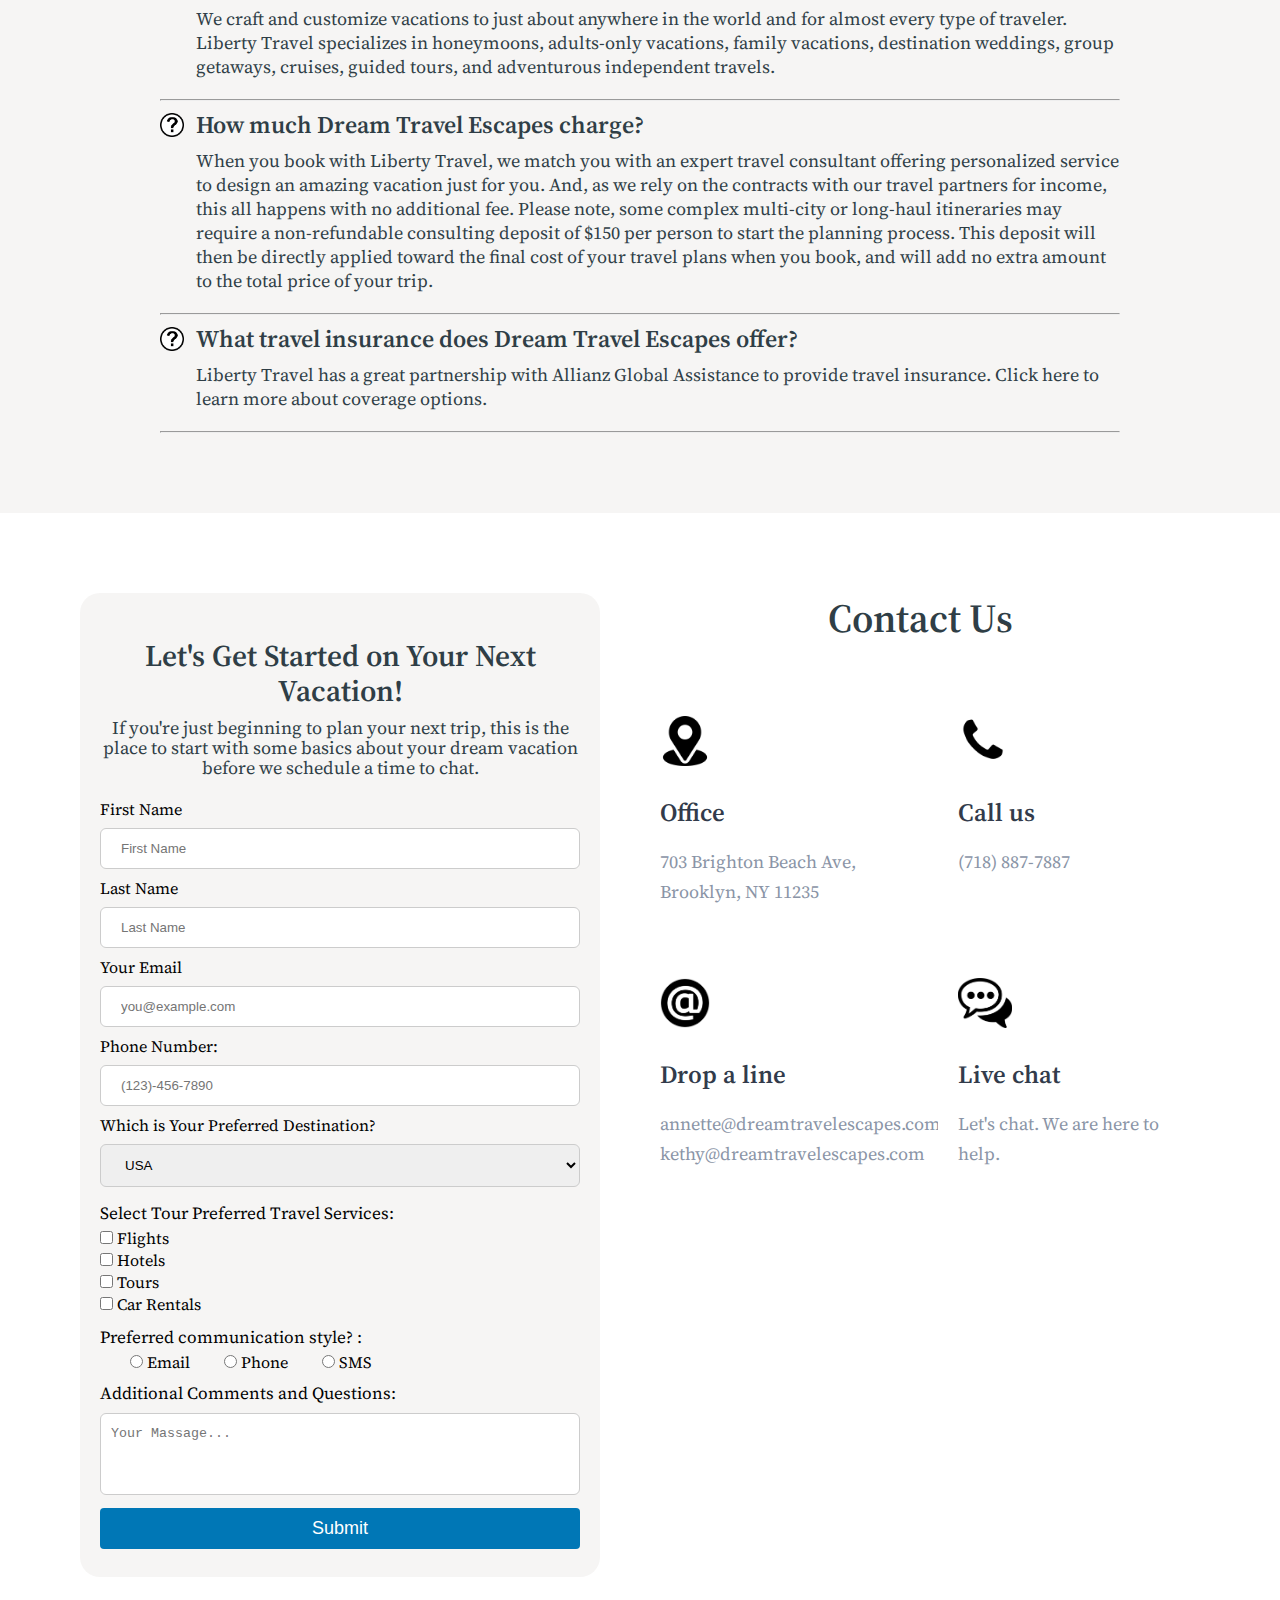
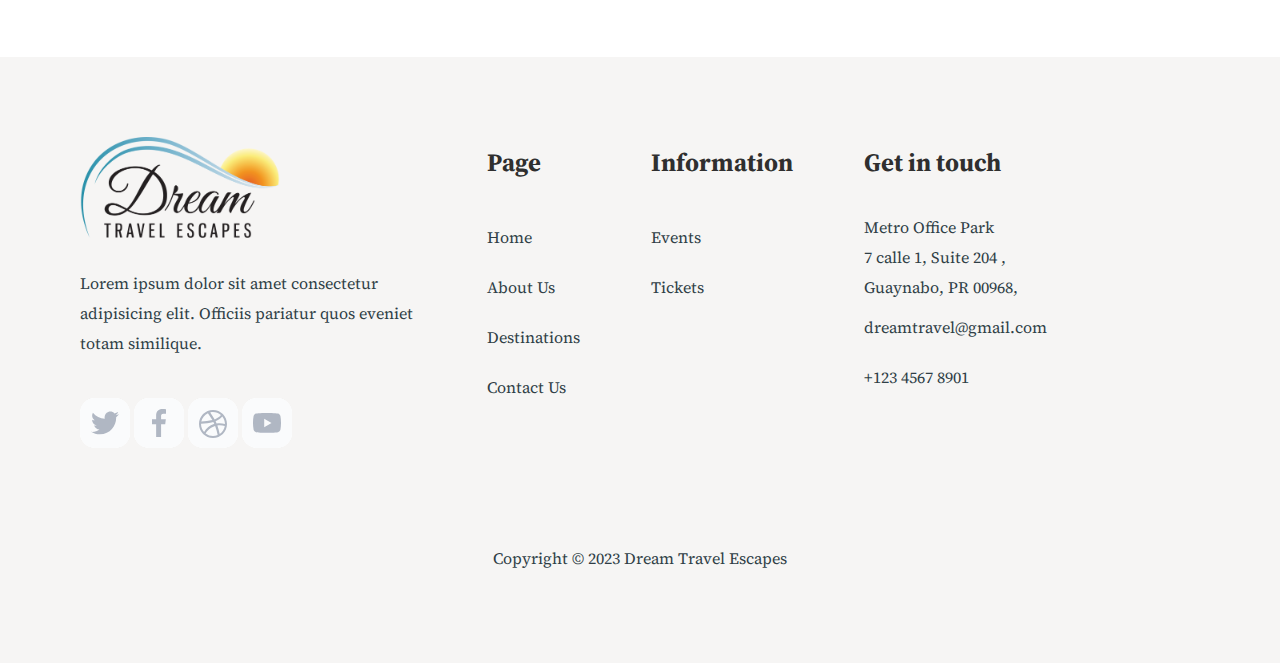
==== commit e2146c91: "Finish FAQs section" ====
--- a/contact.html
+++ b/contact.html
@@ -86,6 +86,161 @@
                 </table>
             </div>
         </section>
+        <section id="faq-section">
+            <div class="faq-section__container">
+                <h4>Frequently Ascked Questions</h4>
+                <div class="faq-section__box">
+                    <div class="faq-section__questions">
+                        <img
+                            src="./assets/question-icon.png"
+                            alt="question icon"
+                        />
+                        <div>
+                            <dl>
+                                <dt>
+                                    How long has Dream Travel Escapes operated
+                                    as a Business?
+                                </dt>
+                                <dd>
+                                    A pioneer in the travel industry, Liberty
+                                    Travel was founded in 1951 and was the first
+                                    company to debut a complete travel package.
+                                    In 2008, Liberty Travel was acquired by
+                                    Flight Centre Travel Group, one of the
+                                    world’s largest travel companies that
+                                    operates over 30 brands spread across more
+                                    than 20 countries around the globe.
+                                </dd>
+                            </dl>
+                            <hr />
+                        </div>
+                    </div>
+                    <div class="faq-section__questions">
+                        <img
+                            src="./assets/question-icon.png"
+                            alt="question icon"
+                        />
+                        <div>
+                            <dl>
+                                <dt>How does Dream Travel Escapes work?</dt>
+                                <dd>
+                                    As an organization, Liberty Travel relies on
+                                    the valued relationships with our airline,
+                                    hotel and resort, tour, and cruise partners
+                                    for income.
+                                </dd>
+                            </dl>
+                            <hr />
+                        </div>
+                    </div>
+
+                    <div class="faq-section__questions">
+                        <img
+                            src="./assets/question-icon.png"
+                            alt="question icon"
+                        />
+                        <div>
+                            <dl>
+                                <dt>
+                                    How can I book an appoinment with Dream
+                                    Travel Escapes?
+                                </dt>
+                                <dd>
+                                    Our knowledgeable consultants have
+                                    availability both within our physical
+                                    locations for in-person appointments, as
+                                    well as through our vast network of remote
+                                    travel consultants. All of our experts
+                                    provide you with our superb products and
+                                    services, with the flexibility and
+                                    convenience that best suits your busy life.
+                                    We will be there for you where and when you
+                                    need us—in-person, over the phone, email,
+                                    and virtual video-consultation.
+                                </dd>
+                            </dl>
+                            <hr />
+                        </div>
+                    </div>
+
+                    <div class="faq-section__questions">
+                        <img
+                            src="./assets/question-icon.png"
+                            alt="question icon"
+                        />
+                        <div>
+                            <dl>
+                                <dt>
+                                    What kind of vacations does Dream Travel
+                                    Escapes book?
+                                </dt>
+                                <dd>
+                                    We craft and customize vacations to just
+                                    about anywhere in the world and for almost
+                                    every type of traveler. Liberty Travel
+                                    specializes in honeymoons, adults-only
+                                    vacations, family vacations, destination
+                                    weddings, group getaways, cruises, guided
+                                    tours, and adventurous independent travels.
+                                </dd>
+                            </dl>
+                            <hr />
+                        </div>
+                    </div>
+
+                    <div class="faq-section__questions">
+                        <img
+                            src="./assets/question-icon.png"
+                            alt="question icon"
+                        />
+                        <div>
+                            <dl>
+                                <dt>How much Dream Travel Escapes charge?</dt>
+                                <dd>
+                                    When you book with Liberty Travel, we match
+                                    you with an expert travel consultant
+                                    offering personalized service to design an
+                                    amazing vacation just for you. And, as we
+                                    rely on the contracts with our travel
+                                    partners for income, this all happens with
+                                    no additional fee. Please note, some complex
+                                    multi-city or long-haul itineraries may
+                                    require a non-refundable consulting deposit
+                                    of $150 per person to start the planning
+                                    process. This deposit will then be directly
+                                    applied toward the final cost of your travel
+                                    plans when you book, and will add no extra
+                                    amount to the total price of your trip.
+                                </dd>
+                            </dl>
+                            <hr />
+                        </div>
+                    </div>
+
+                    <div class="faq-section__questions">
+                        <img
+                            src="./assets/question-icon.png"
+                            alt="question icon"
+                        />
+                        <div>
+                            <dl>
+                                <dt>
+                                    What travel insurance does Dream Travel
+                                    Escapes offer?
+                                </dt>
+                                <dd>
+                                    Liberty Travel has a great partnership with
+                                    Allianz Global Assistance to provide travel
+                                    insurance. Click here to learn more about
+                                    coverage options.
+                                </dd>
+                            </dl>
+                            <hr />
+                        </div>
+                    </div>
+                </div>
+            </div>
+        </section>
         <section id="contactForm-section">
             <div class="contactForm-section__container">
                 <div class="contactForm-section__left">
@@ -319,6 +474,7 @@
                 </div>
             </div>
         </section>
+
         <footer id="footer">
             <div class="footer__container">
                 <div class="footer__content">
--- a/style.css
+++ b/style.css
@@ -47,7 +47,7 @@
 
 .navigation__links li a {
     color: #2f3e46;
-    font-size: 16px;
+    font-size: 22px;
 }
 
 .navigation__links li a:hover {
@@ -500,16 +500,70 @@
     color: #ffffff;
 }
 
+/* FAQs Section */
+
+#faq-section {
+    background-color: #d0ccc733;
+}
+
+.faq-section__container {
+    max-width: 1440px;
+    margin: 0 auto;
+    padding-top: 40px;
+    padding-left: 80px;
+    padding-right: 80px;
+    padding-bottom: 80px;
+}
+
+.faq-section__container h4 {
+    text-align: center;
+    font-size: 40px;
+    line-height: 50px;
+    color: #2f3e46;
+    margin-bottom: 40px;
+    font-weight: 600;
+}
+
+.faq-section__questions {
+    align-items: center;
+    padding: 0 80px;
+    display: flex;
+    position: relative;
+}
+
+.faq-section__questions img {
+    width: 24px;
+    height: auto;
+    position: absolute;
+    top: 12px;
+    left: 80px;
+}
+
+.faq-section__questions dt {
+    color: #2f3e46;
+    font-size: 24px;
+    line-height: 48px;
+    margin-left: 36px;
+    font-weight: 600;
+}
+
+.faq-section__questions dd {
+    color: #2f3e46;
+    font-size: 18px;
+    line-height: 24px;
+    margin-left: 36px;
+    margin-bottom: 20px;
+}
+
 /* Contact Form Section */
 
 .contactForm-section__container {
     max-width: 1440px;
     margin: 0 auto;
-    padding: 40px;
+    padding: 80px;
     display: flex;
 
     gap: 40px;
-    margin-bottom: 40px;
 }
 
 .contactForm-section__right h4 {
@@ -547,7 +601,7 @@
 
 .form-content p {
     color: #2f3e46;
-    font-size: 16px;
+    font-size: 18px;
     line-height: 20px;
     margin-bottom: 20px;
     text-align: center;
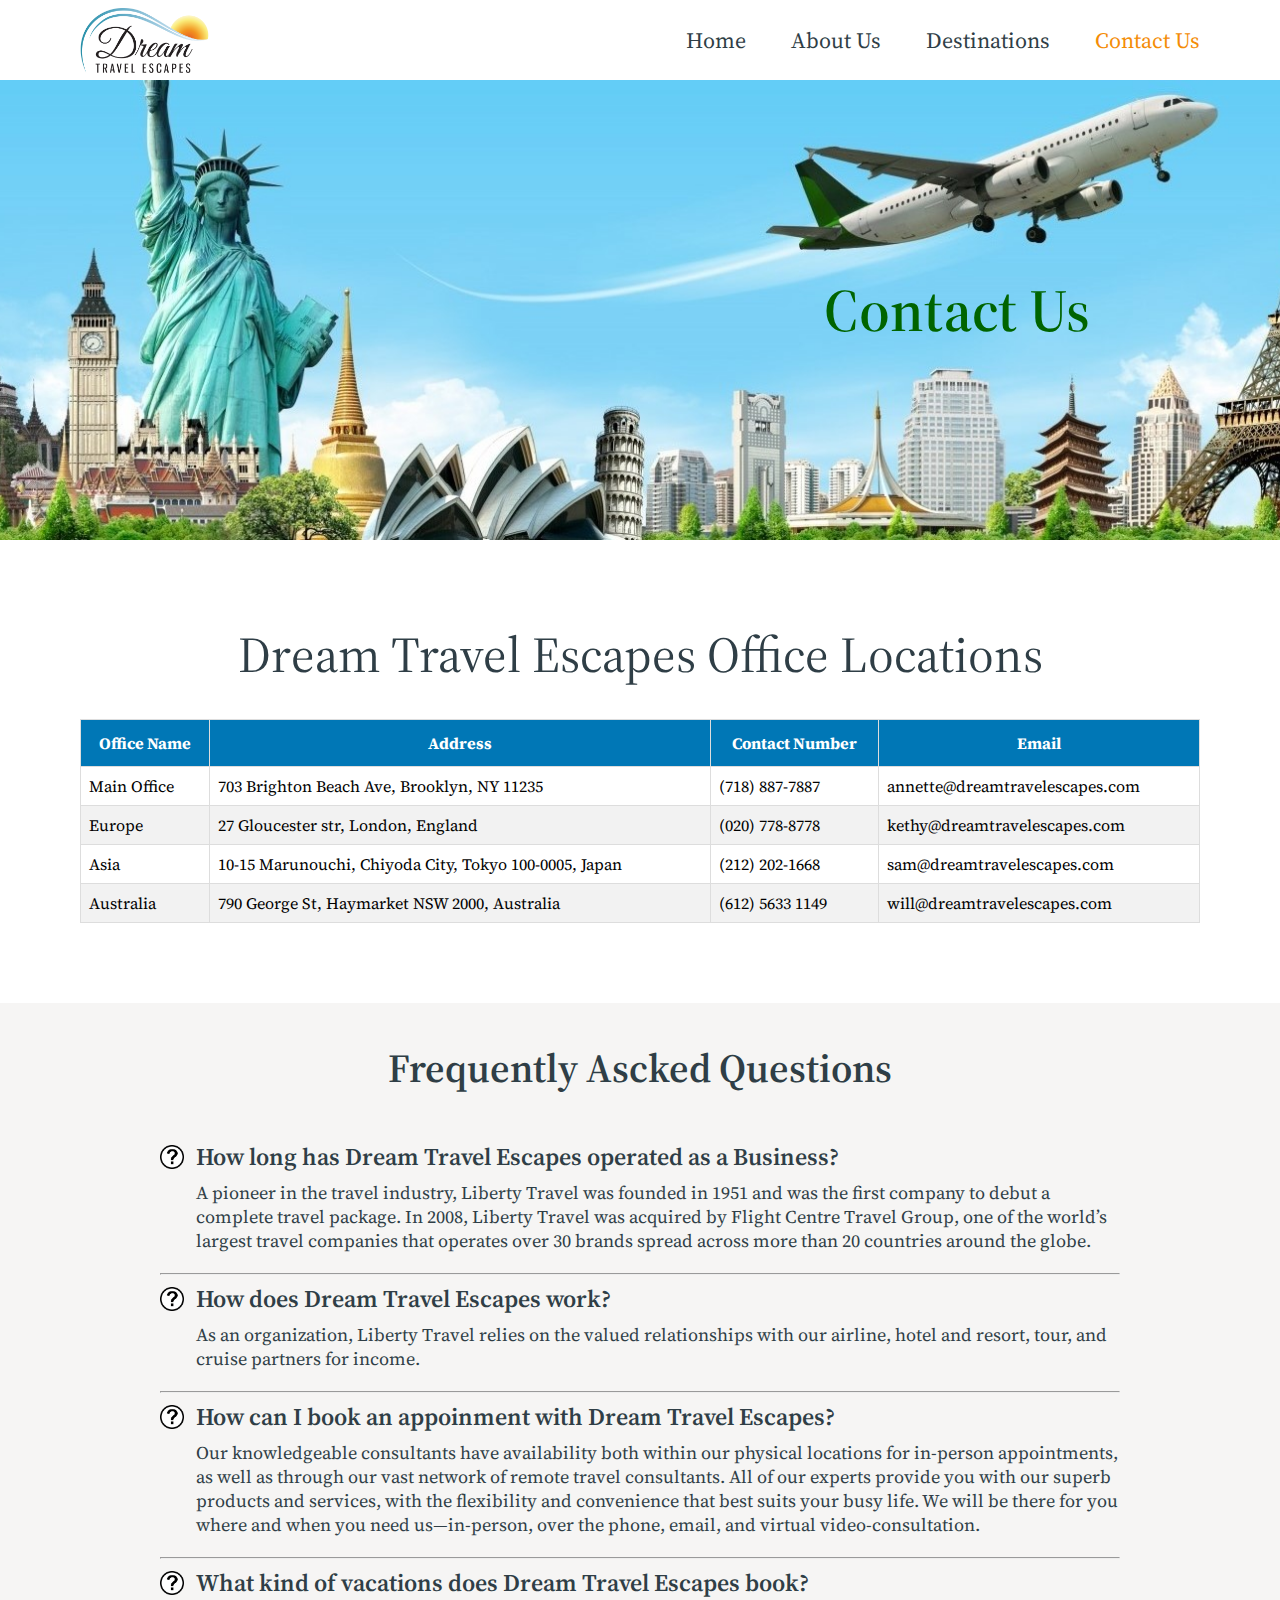
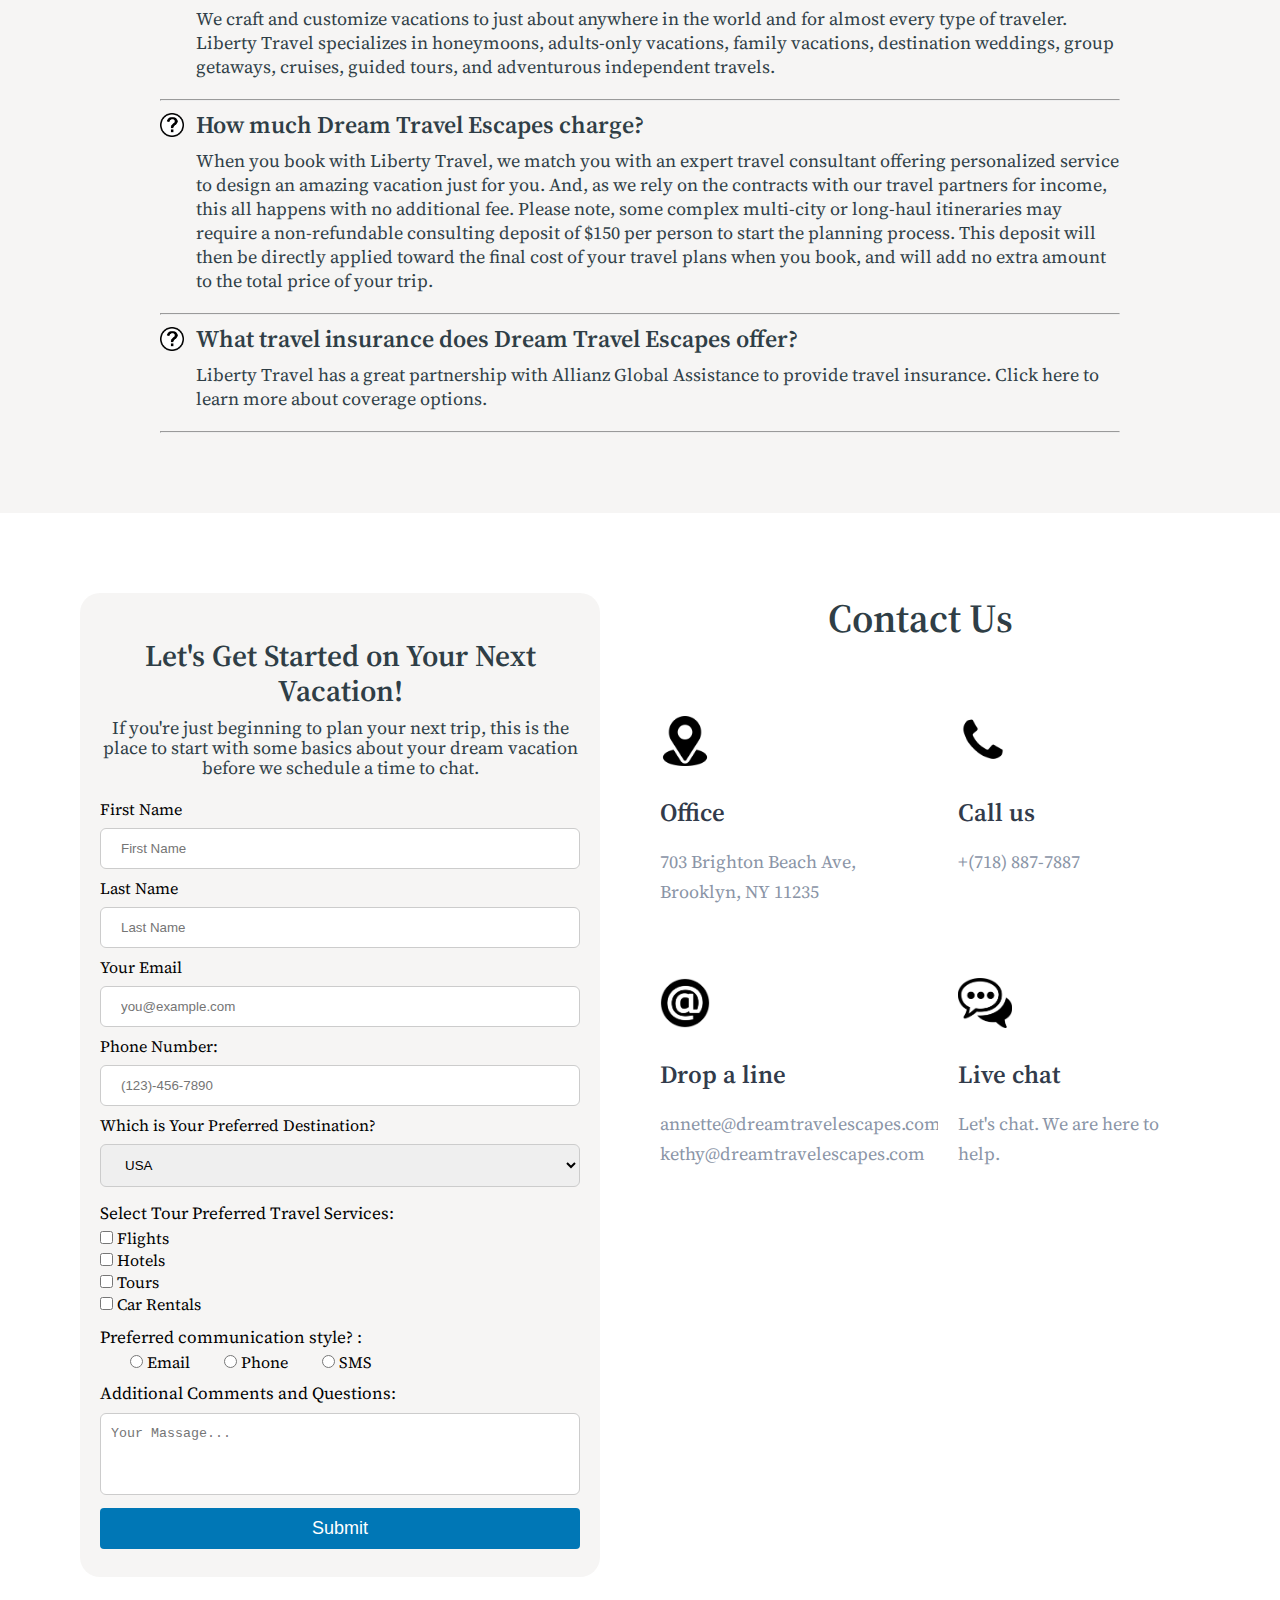
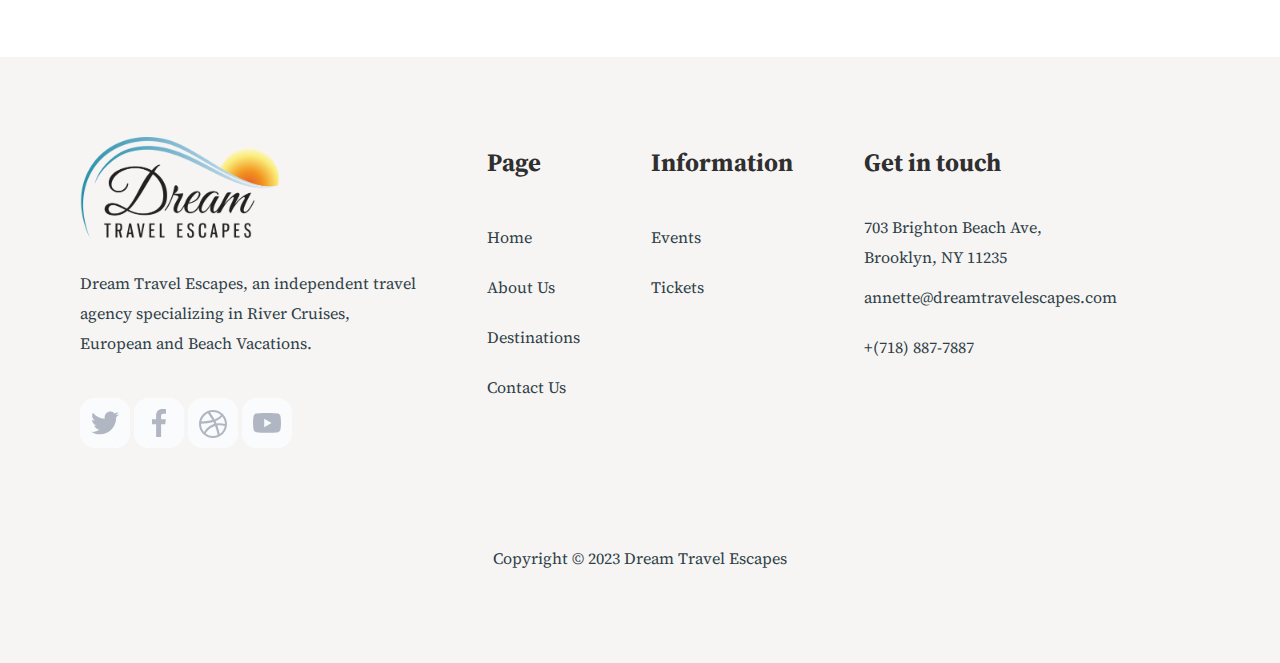
==== commit 566749c9: "Fix Footer section typo" ====
--- a/contact.html
+++ b/contact.html
@@ -439,7 +439,7 @@
                                 alt="phone icon"
                             />
                             <h3 class="card__title">Call us</h3>
-                            <p class="card__text">(718) 887-7887</p>
+                            <p class="card__text">+(718) 887-7887</p>
                         </div>
                         <div class="card">
                             <img
@@ -474,7 +474,6 @@
                 </div>
             </div>
         </section>
-
         <footer id="footer">
             <div class="footer__container">
                 <div class="footer__content">
@@ -485,9 +484,9 @@
                             class="footer__logo"
                         />
                         <p class="footer__text">
-                            Lorem ipsum dolor sit amet consectetur adipisicing
-                            elit. Officiis pariatur quos eveniet totam
-                            similique.
+                            Dream Travel Escapes, an independent travel agency
+                            specializing in River Cruises, European and Beach
+                            Vacations.
                         </p>
                         <div class="footer__social-icons">
                             <img src="./assets/twitter.svg" alt="" />
@@ -498,10 +497,14 @@
                     </div>
                     <div class="footer__pages">
                         <h4 class="footer__heading">Page</h4>
-                        <a href="" class="footer__text">Home</a>
+                        <a href="./index.html" class="footer__text">Home</a>
                         <a href="" class="footer__text">About Us</a>
-                        <a href="" class="footer__text">Destinations</a>
-                        <a href="" class="footer__text">Contact Us</a>
+                        <a href="./destinations.html" class="footer__text"
+                            >Destinations</a
+                        >
+                        <a href="./contact.html" class="footer__text"
+                            >Contact Us</a
+                        >
                     </div>
                     <div class="footer__about">
                         <h4 class="footer__heading">Information</h4>
@@ -511,17 +514,16 @@
                     <div class="footer__contact">
                         <h4 class="footer__heading">Get in touch</h4>
                         <p class="footer__text">
-                            Metro Office Park<br />
-                            7 calle 1, Suite 204 ,<br />
-                            Guaynabo, PR 00968,
+                            703 Brighton Beach Ave, <br />
+                            Brooklyn, NY 11235
                         </p>
                         <a
                             href="mailto: delizioso@gmail.com<"
                             class="footer__text"
-                            >dreamtravel@gmail.com</a
+                            >annette@dreamtravelescapes.com</a
                         >
                         <a href="tel:+123 4567 8901" class="footer__text"
-                            >+123 4567 8901</a
+                            >+(718) 887-7887</a
                         >
                     </div>
                 </div>
